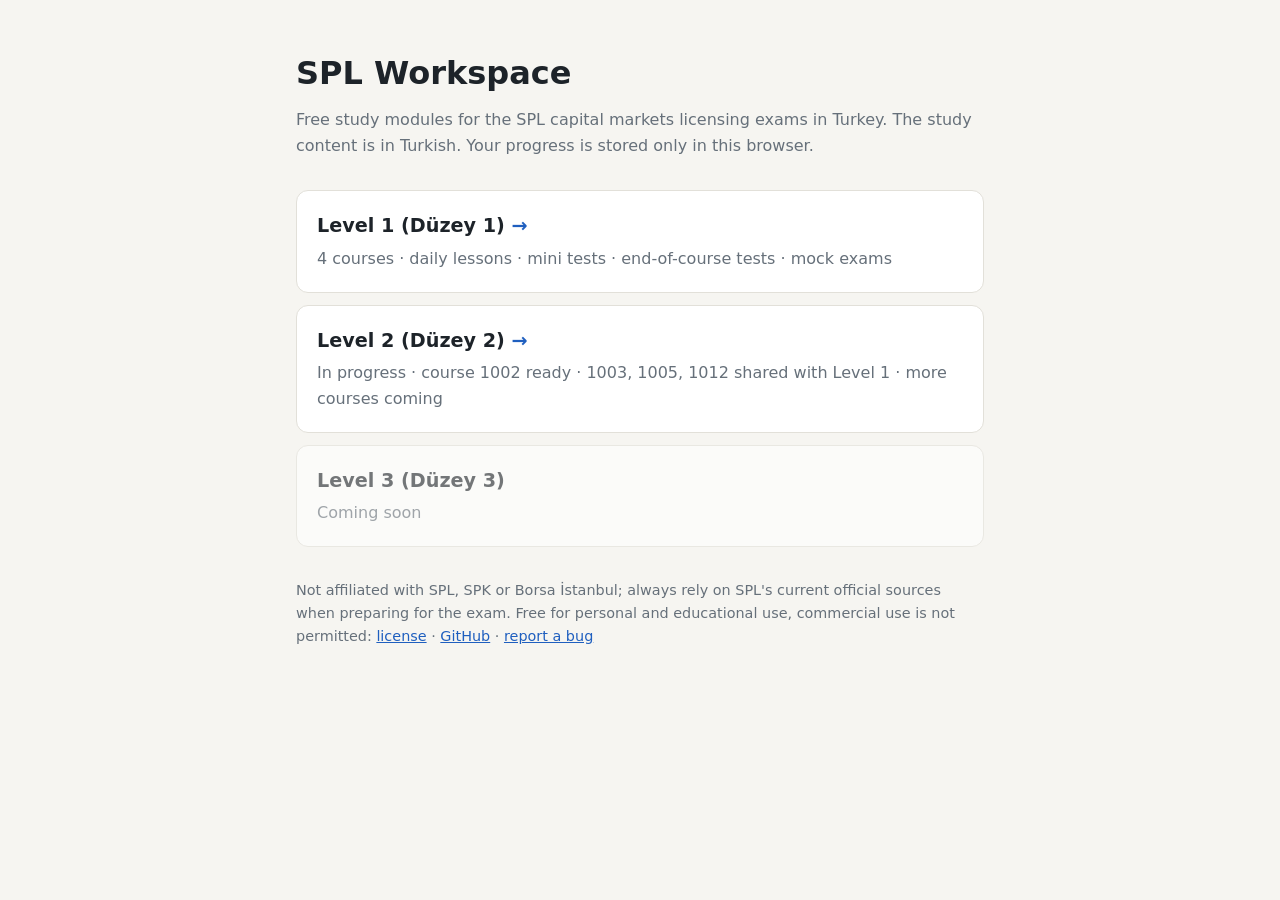
==== index.html @ c1be1877 "Complete Level 2 course 1002: days 32-37, end-of-course test and mock pool Also mark day 25 as ready" ====
<!doctype html>
<html lang="en">
<head>
  <meta charset="utf-8">
  <meta name="viewport" content="width=device-width, initial-scale=1">
  <title>SPL Workspace</title>
  <meta name="description" content="Free, offline-capable study modules for the SPL capital markets licensing exams in Turkey.">
  <style>
    :root { --zemin:#f6f5f1; --yuzey:#fff; --metin:#1d2329; --soluk:#66707a; --cizgi:#e2e0d9; --vurgu:#1f5fbf; }
    @media (prefers-color-scheme: dark) {
      :root { --zemin:#15181c; --yuzey:#1e2227; --metin:#e7e9ec; --soluk:#9aa3ad; --cizgi:#2f353c; --vurgu:#7aa7f0; }
    }
    * { box-sizing: border-box; }
    body { margin:0; background:var(--zemin); color:var(--metin); font:16px/1.6 system-ui, -apple-system, "Segoe UI", Roboto, sans-serif; }
    main { max-width:720px; margin:0 auto; padding:48px 16px; }
    h1 { margin:0 0 8px; font-size:2rem; }
    .alt { color:var(--soluk); margin:0 0 32px; }
    .kart { display:block; background:var(--yuzey); border:1px solid var(--cizgi); border-radius:12px; padding:20px; margin-bottom:12px; color:inherit; text-decoration:none; }
    a.kart:hover { border-color:var(--vurgu); }
    .kart h2 { margin:0 0 4px; font-size:1.2rem; }
    .kart p { margin:0; color:var(--soluk); }
    .yakinda { opacity:.6; }
    .git { color:var(--vurgu); font-weight:600; }
    footer { margin-top:32px; font-size:.9rem; color:var(--soluk); }
    footer a { color:var(--vurgu); }
  </style>
</head>
<body>
  <main>
    <h1>SPL Workspace</h1>
    <p class="alt">Free study modules for the SPL capital markets licensing exams in Turkey. The study content is in Turkish. Your progress is stored only in this browser.</p>

    <a class="kart" href="duzey-1/uygulama/index.html">
      <h2>Level 1 (Düzey 1) <span class="git">→</span></h2>
      <p>4 courses · daily lessons · mini tests · end-of-course tests · mock exams</p>
    </a>
    <a class="kart" href="duzey-2/uygulama/index.html">
      <h2>Level 2 (Düzey 2) <span class="git">→</span></h2>
      <p>In progress · course 1002 ready · 1003, 1005, 1012 shared with Level 1 · more courses coming</p>
    </a>
    <div class="kart yakinda">
      <h2>Level 3 (Düzey 3)</h2>
      <p>Coming soon</p>
    </div>

    <footer>
      <p>Not affiliated with SPL, SPK or Borsa İstanbul; always rely on SPL&#39;s current official sources when preparing for the exam.
      Free for personal and educational use, commercial use is not permitted: <a href="https://github.com/duran-ali/SPL-workspace/blob/main/LICENSE.md">license</a> ·
      <a href="https://github.com/duran-ali/SPL-workspace">GitHub</a> ·
      <a href="https://github.com/duran-ali/SPL-workspace/issues">report a bug</a></p>
    </footer>
  </main>
</body>
</html>
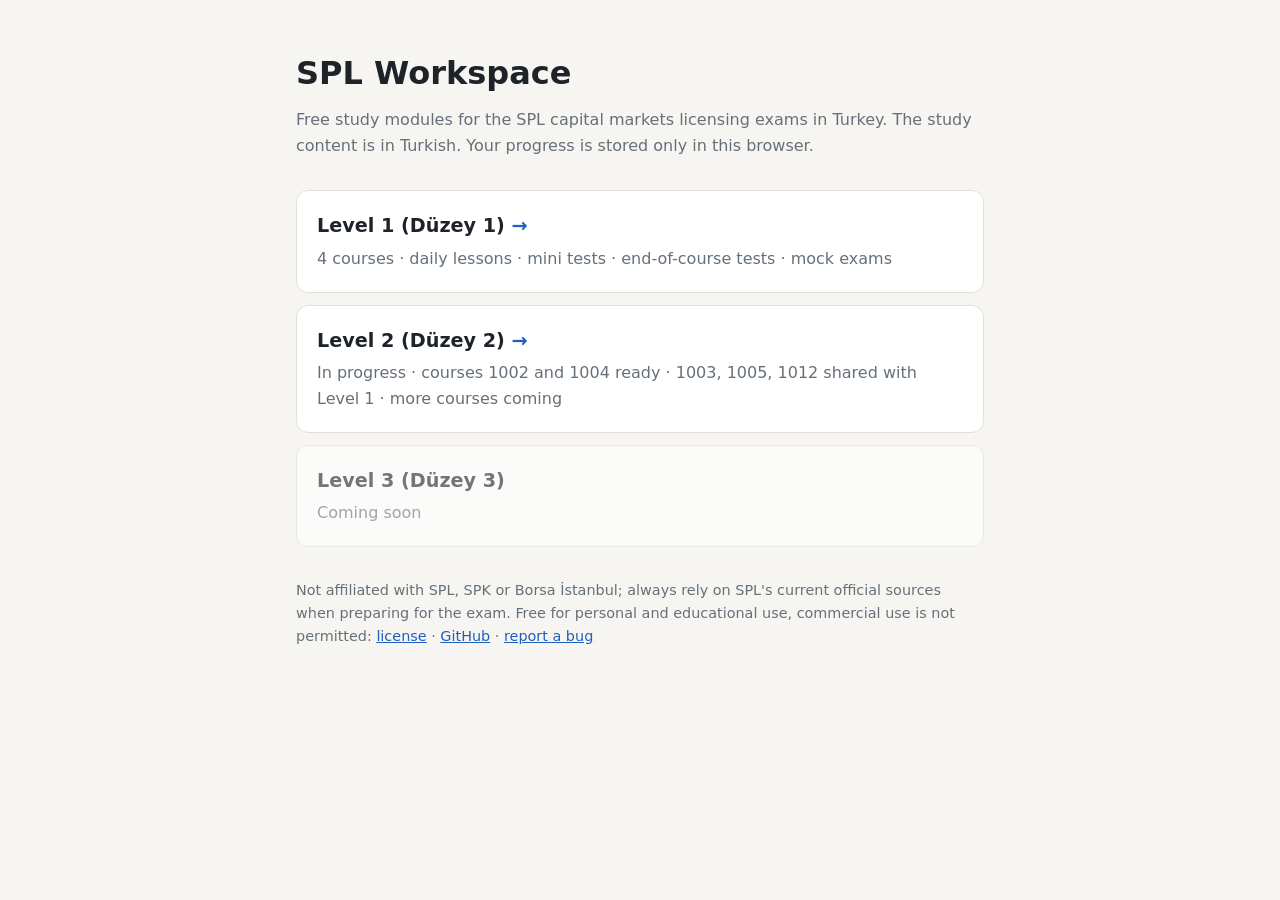
==== commit a03d7618: "Add Level 2 course 1004: 34 days, end-of-course test and mock pool Co-Authored-By: Claude Opus 5.5 <" ====
--- a/index.html
+++ b/index.html
@@ -36,7 +36,7 @@
     </a>
     <a class="kart" href="duzey-2/uygulama/index.html">
       <h2>Level 2 (Düzey 2) <span class="git">→</span></h2>
-      <p>In progress · course 1002 ready · 1003, 1005, 1012 shared with Level 1 · more courses coming</p>
+      <p>In progress · courses 1002 and 1004 ready · 1003, 1005, 1012 shared with Level 1 · more courses coming</p>
     </a>
     <div class="kart yakinda">
       <h2>Level 3 (Düzey 3)</h2>
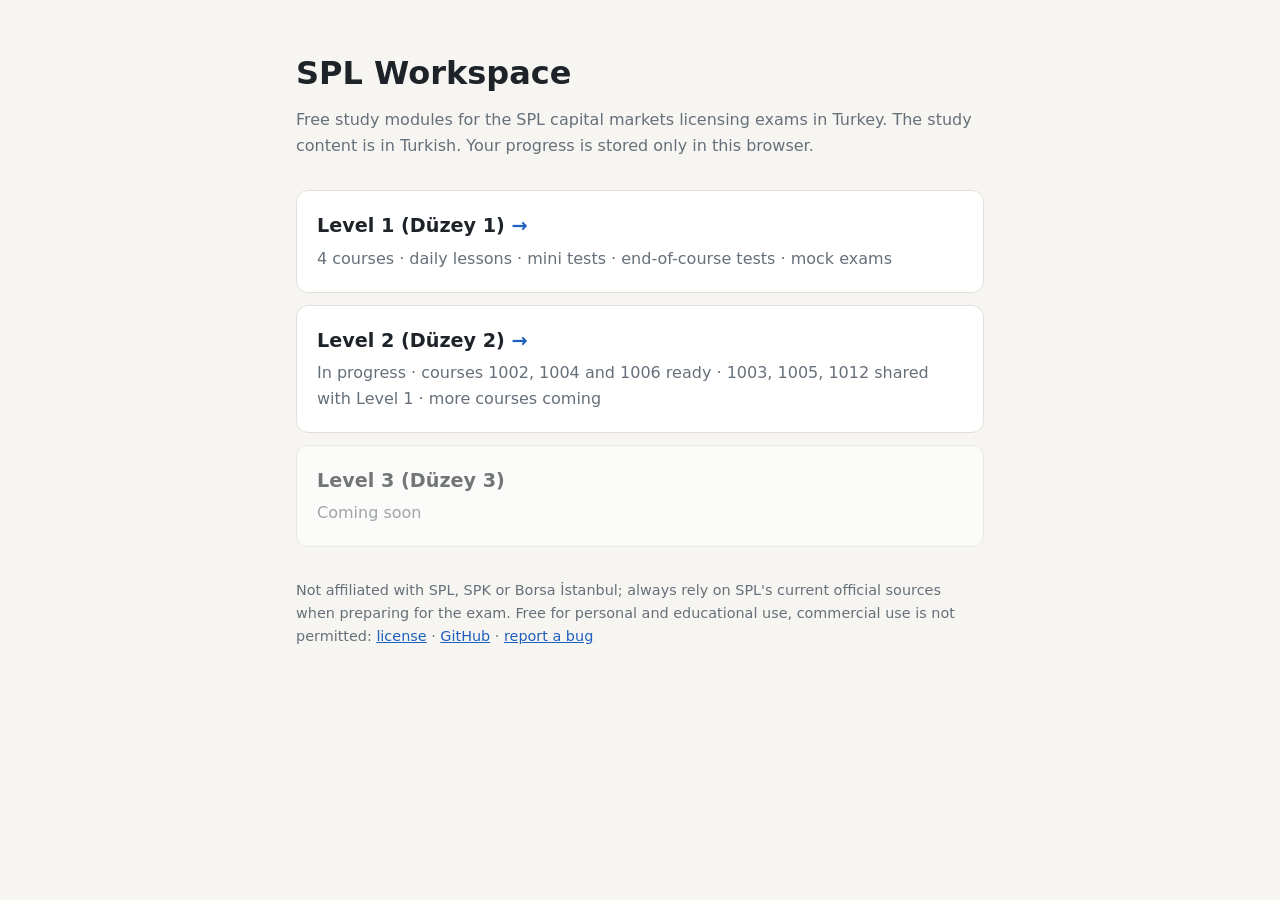
==== commit 6641b635: "Complete Level 2 course 1006: days 37-38, end-of-course test and mock pool - Day 37: TEFAS order pri" ====
--- a/index.html
+++ b/index.html
@@ -36,7 +36,7 @@
     </a>
     <a class="kart" href="duzey-2/uygulama/index.html">
       <h2>Level 2 (Düzey 2) <span class="git">→</span></h2>
-      <p>In progress · courses 1002 and 1004 ready · 1003, 1005, 1012 shared with Level 1 · more courses coming</p>
+      <p>In progress · courses 1002, 1004 and 1006 ready · 1003, 1005, 1012 shared with Level 1 · more courses coming</p>
     </a>
     <div class="kart yakinda">
       <h2>Level 3 (Düzey 3)</h2>
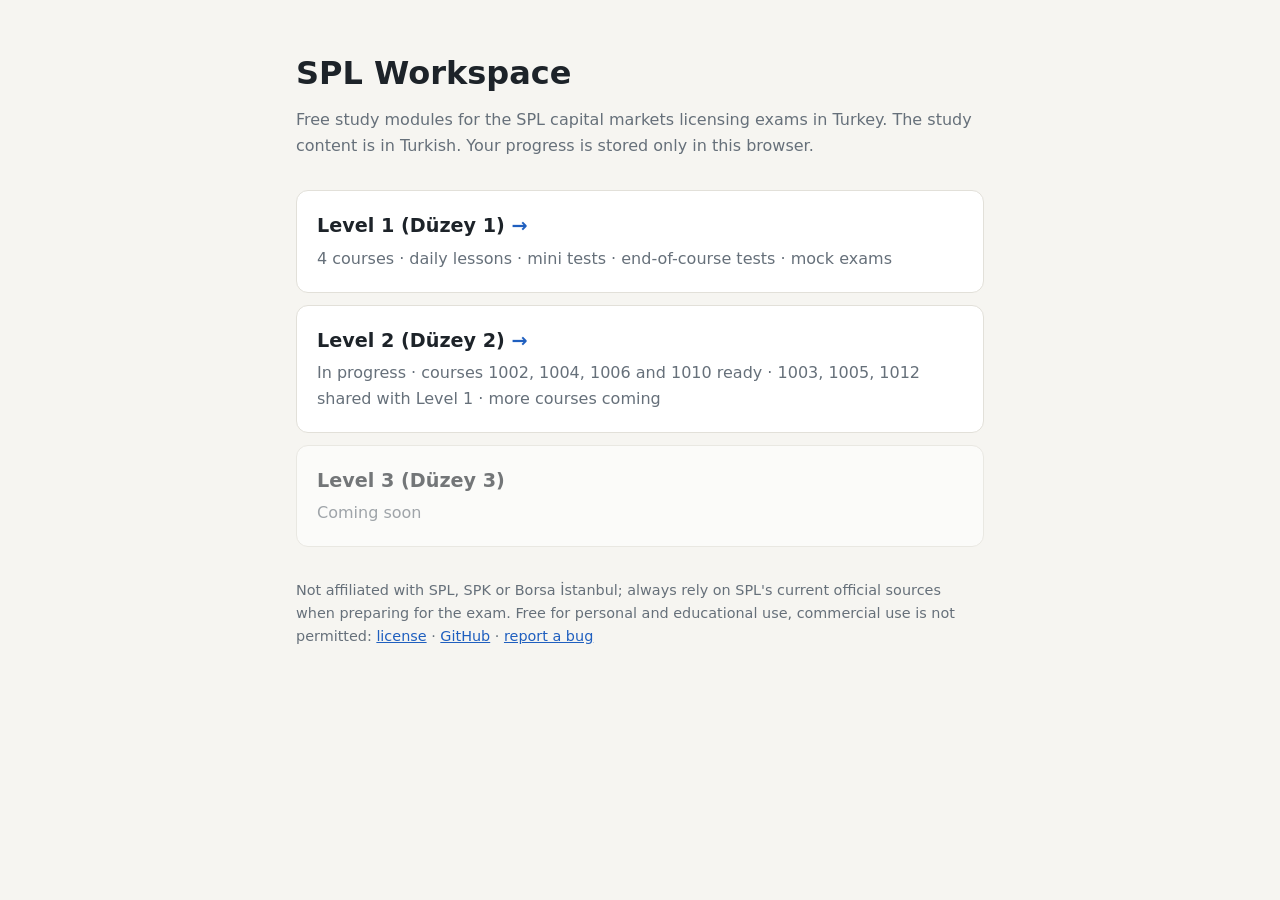
==== commit 60227e2d: "Add Level 2 course 1010: 27 days, end-of-course test and mock pool Commercial Law (Ticaret Hukuku): " ====
--- a/index.html
+++ b/index.html
@@ -36,7 +36,7 @@
     </a>
     <a class="kart" href="duzey-2/uygulama/index.html">
       <h2>Level 2 (Düzey 2) <span class="git">→</span></h2>
-      <p>In progress · courses 1002, 1004 and 1006 ready · 1003, 1005, 1012 shared with Level 1 · more courses coming</p>
+      <p>In progress · courses 1002, 1004, 1006 and 1010 ready · 1003, 1005, 1012 shared with Level 1 · more courses coming</p>
     </a>
     <div class="kart yakinda">
       <h2>Level 3 (Düzey 3)</h2>
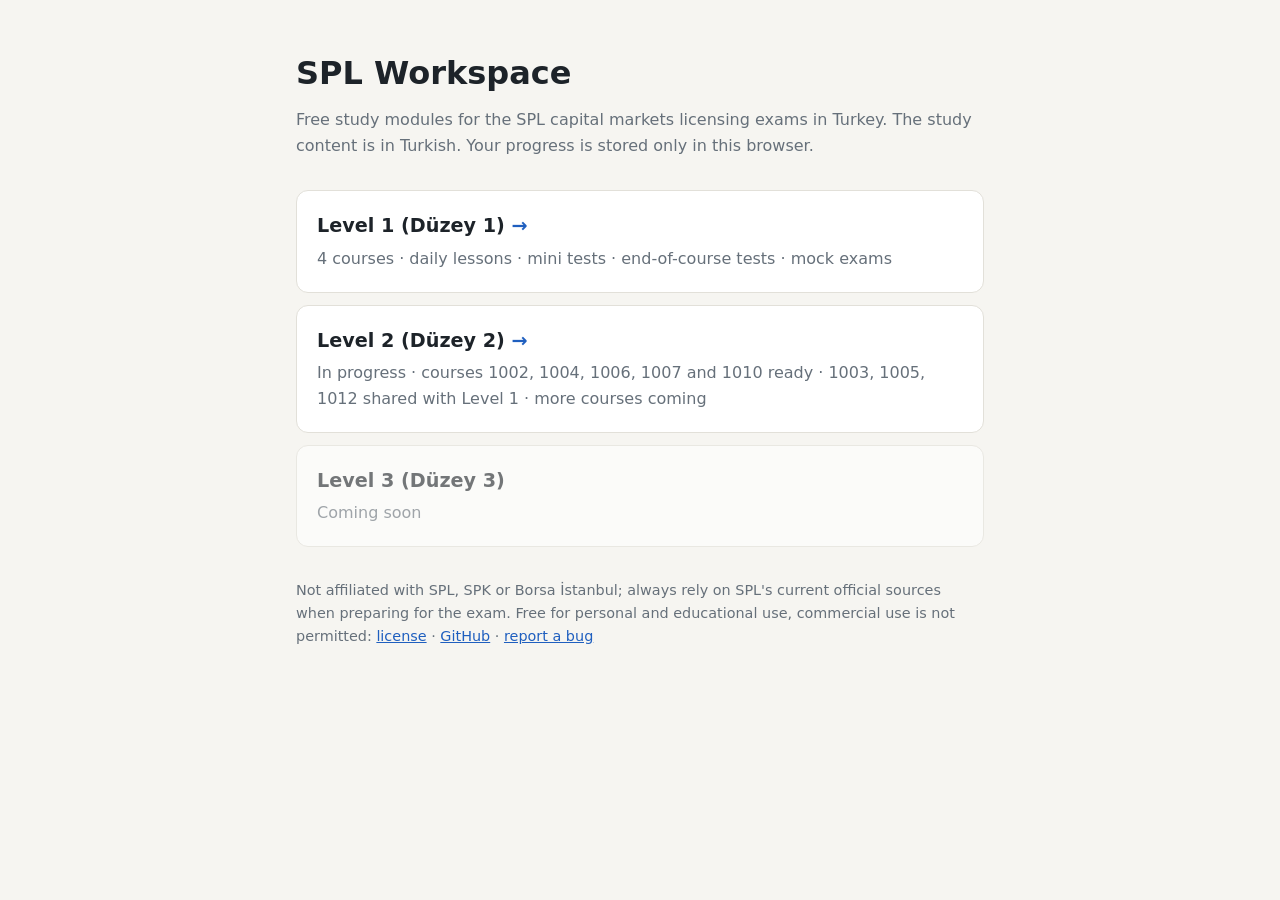
==== commit bba0ff3e: "Add Level 2 course 1007: 29 days, end-of-course test and mock pool Financial Management and Analysis" ====
--- a/index.html
+++ b/index.html
@@ -36,7 +36,7 @@
     </a>
     <a class="kart" href="duzey-2/uygulama/index.html">
       <h2>Level 2 (Düzey 2) <span class="git">→</span></h2>
-      <p>In progress · courses 1002, 1004, 1006 and 1010 ready · 1003, 1005, 1012 shared with Level 1 · more courses coming</p>
+      <p>In progress · courses 1002, 1004, 1006, 1007 and 1010 ready · 1003, 1005, 1012 shared with Level 1 · more courses coming</p>
     </a>
     <div class="kart yakinda">
       <h2>Level 3 (Düzey 3)</h2>
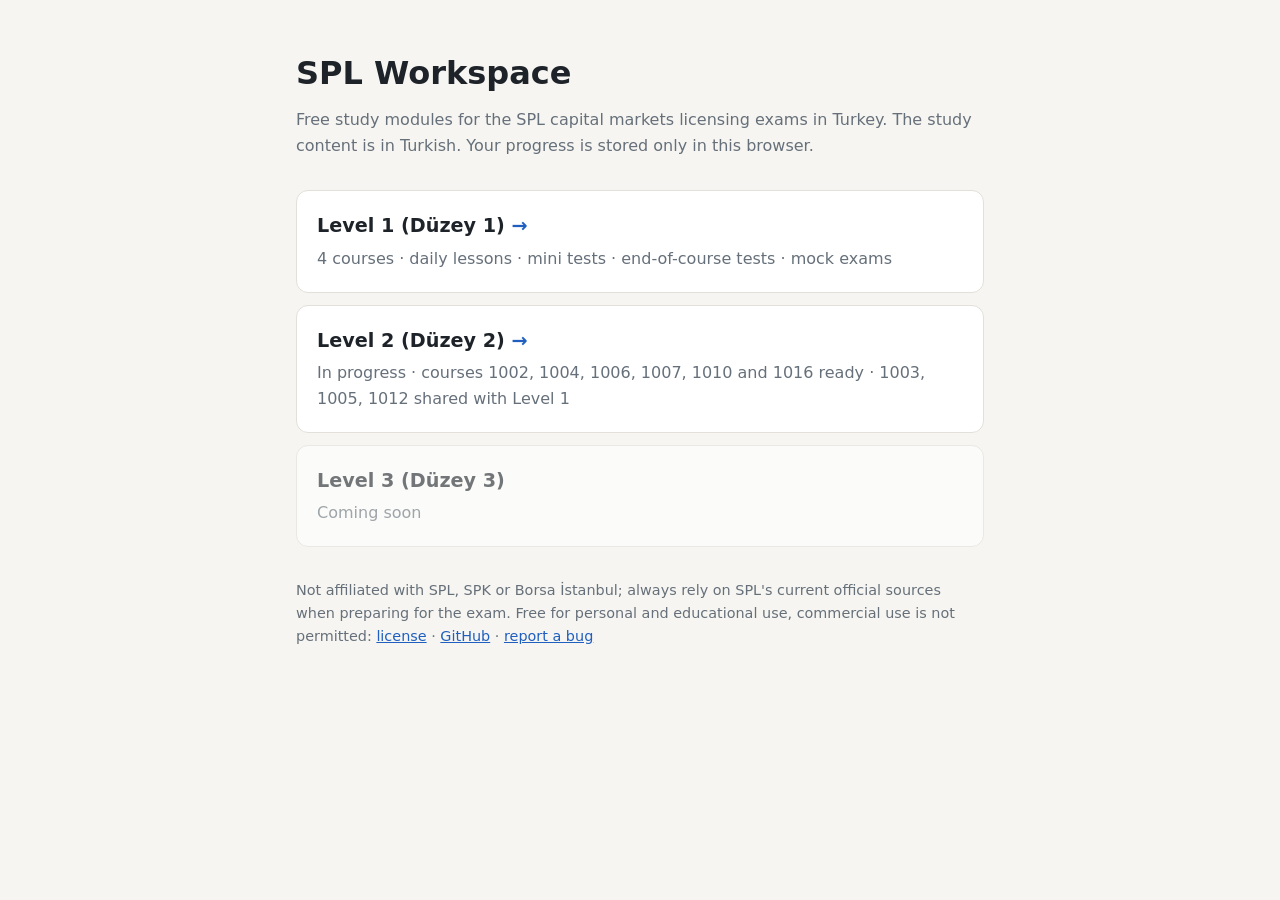
==== commit 2ed70f70: "Add Level 2 course 1016: 42 days, end-of-course test and mock pool Replaces the mislabeled 1011 plac" ====
--- a/index.html
+++ b/index.html
@@ -36,7 +36,7 @@
     </a>
     <a class="kart" href="duzey-2/uygulama/index.html">
       <h2>Level 2 (Düzey 2) <span class="git">→</span></h2>
-      <p>In progress · courses 1002, 1004, 1006, 1007 and 1010 ready · 1003, 1005, 1012 shared with Level 1 · more courses coming</p>
+      <p>In progress · courses 1002, 1004, 1006, 1007, 1010 and 1016 ready · 1003, 1005, 1012 shared with Level 1</p>
     </a>
     <div class="kart yakinda">
       <h2>Level 3 (Düzey 3)</h2>
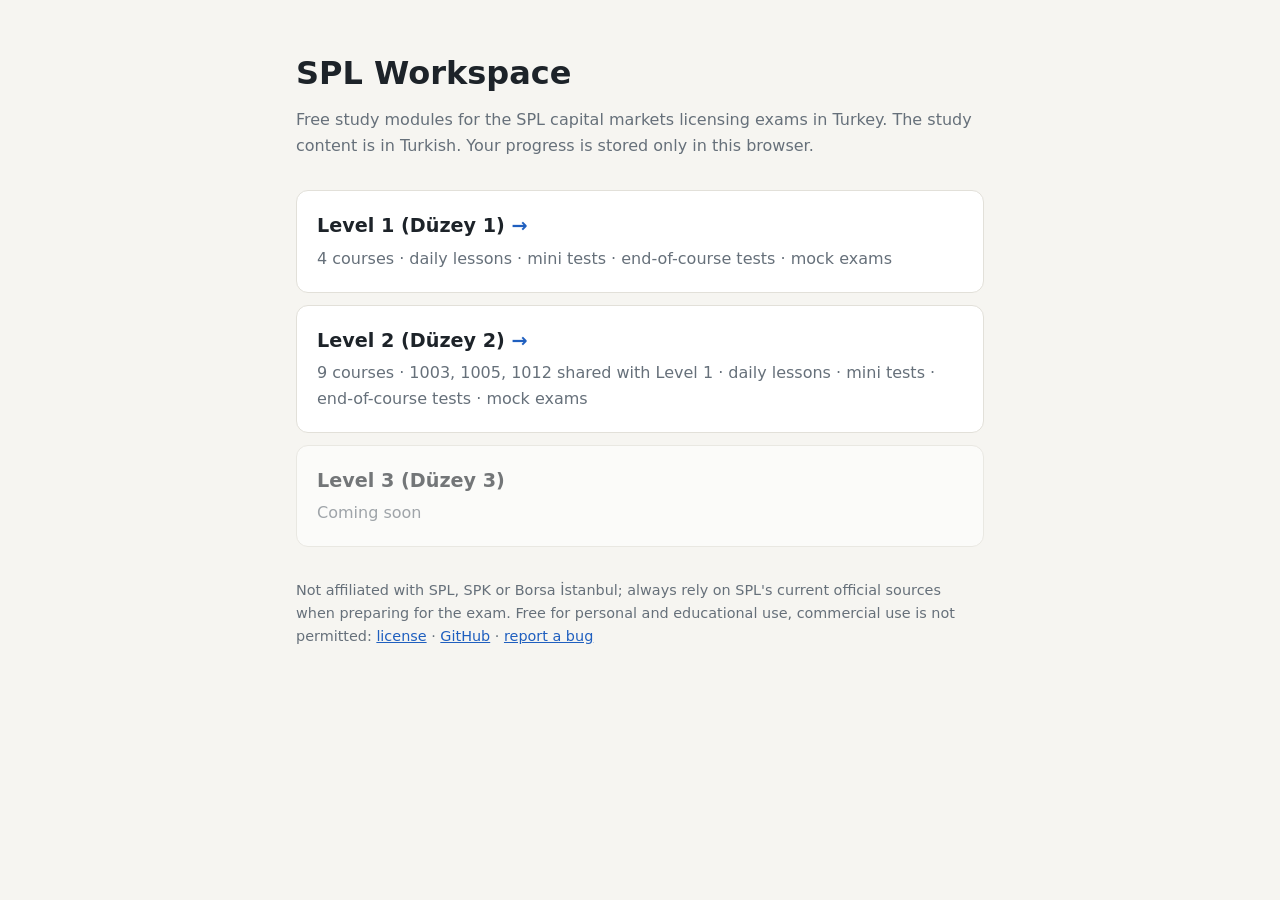
==== commit f7f39522: "Expand README, add CLAUDE.md and content check tools - README: architecture, content format, quality" ====
--- a/index.html
+++ b/index.html
@@ -36,7 +36,7 @@
     </a>
     <a class="kart" href="duzey-2/uygulama/index.html">
       <h2>Level 2 (Düzey 2) <span class="git">→</span></h2>
-      <p>In progress · courses 1002, 1004, 1006, 1007, 1010 and 1016 ready · 1003, 1005, 1012 shared with Level 1</p>
+      <p>9 courses · 1003, 1005, 1012 shared with Level 1 · daily lessons · mini tests · end-of-course tests · mock exams</p>
     </a>
     <div class="kart yakinda">
       <h2>Level 3 (Düzey 3)</h2>
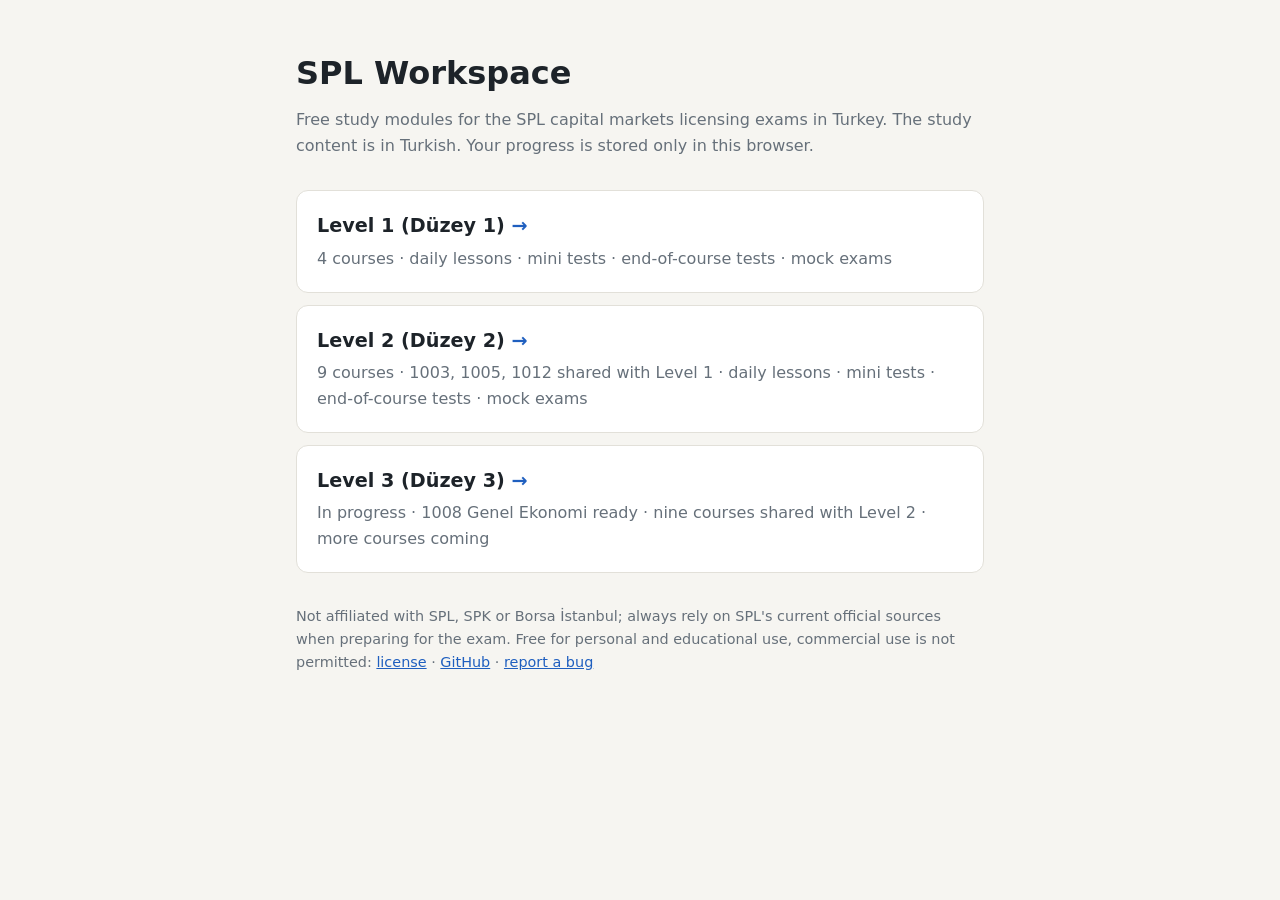
==== commit 01936a78: "Start Level 3: app skeleton and course 1008 Genel Ekonomi - duzey-3/: app page, plan sharing nine co" ====
--- a/index.html
+++ b/index.html
@@ -38,10 +38,10 @@
       <h2>Level 2 (Düzey 2) <span class="git">→</span></h2>
       <p>9 courses · 1003, 1005, 1012 shared with Level 1 · daily lessons · mini tests · end-of-course tests · mock exams</p>
     </a>
-    <div class="kart yakinda">
-      <h2>Level 3 (Düzey 3)</h2>
-      <p>Coming soon</p>
-    </div>
+    <a class="kart" href="duzey-3/uygulama/index.html">
+      <h2>Level 3 (Düzey 3) <span class="git">→</span></h2>
+      <p>In progress · 1008 Genel Ekonomi ready · nine courses shared with Level 2 · more courses coming</p>
+    </a>
 
     <footer>
       <p>Not affiliated with SPL, SPK or Borsa İstanbul; always rely on SPL&#39;s current official sources when preparing for the exam.
